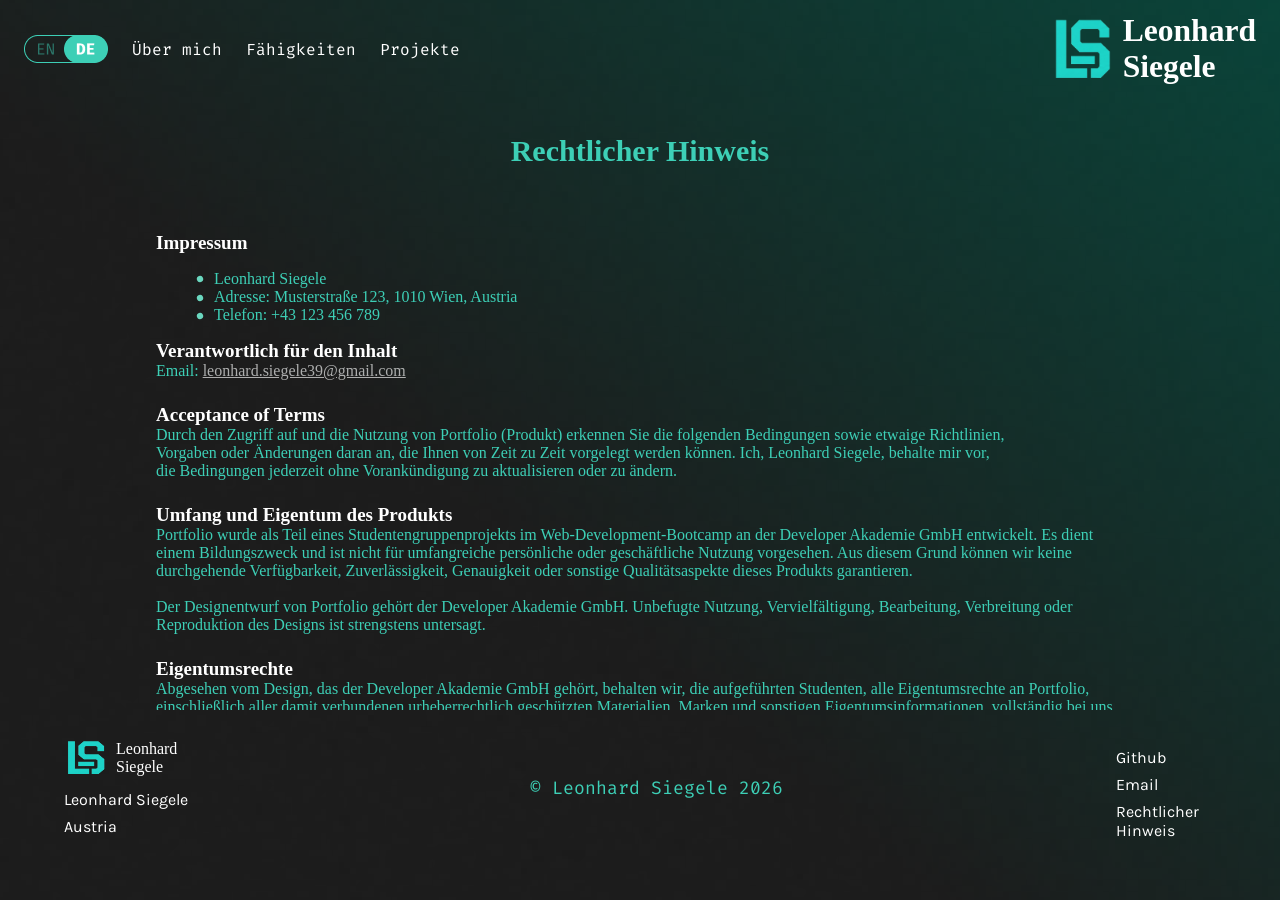
==== legal-notice.html @ bd56fee8 "clean code/optimize CSS" ====
<!DOCTYPE html>
<html lang=`${currentLang}`>

<head>
    <meta charset="UTF-8">
    <meta name="viewport" content="width=device-width, initial-scale=1.0">
    <title>Legal Notice</title>
    <link rel="stylesheet" href="./css/style.css">
    <link rel="stylesheet" href="./css/footerSection.css">
    <link rel="stylesheet" href="./css/mainLegalNoticeText.css">
</head>

<body onload="checkLanguage()">
    <header class="headfullsize">
        <div class="headcontent">
            <div class="logoMobile"><img src="./img/final_filled.png">Leonhard Siegele</div>
            <div id="nav-icon1">
                <span></span>
                <span></span>
                <span></span>
            </div>
            <!-- <img src="./img/burgerMenu_symbol.png" alt="burgerMenu" class="burgerMenu"> -->
            <div class="burgerMenuMobile">
                <a onclick="toggleBurgerMenu()" class="link1M" href="#aboutMeSection" data-lang>About me<img
                        src="./img/dot.png"></a>
                <a onclick="toggleBurgerMenu()" class="link2M" href="#techSkillsSection" data-lang>Skills<img
                        src="./img/dot.png"></a>
                <a onclick="toggleBurgerMenu()" class="link3M" href="#portfolioSection" data-lang>Projects<img
                        src="./img/dot.png"></a>
                <div onclick="toggleBurgerMenu()" class="imgWrapper">
                    <img class="languageMobile" src="./img/english.png">
                    <img class="languageMobile_Hover" src="./img/english_hover.png">
                </div>
            </div>
            <nav class="headNavbar">
                <img class="language" src="./img/english.png">
                <img class="language_Hover" src="./img/english_hover.png">
                <a href="index.html#aboutMeSection" class="About" data-lang>About me<img src="./img/dot.png"></a>
                <a href="index.html#techSkillsSection" class="skills" data-lang>Skills<img src="./img/dot.png"></a>
                <a href="index.html#portfolioSection" class="projects" data-lang>Projects<img src="./img/dot.png"></a>
            </nav>
            <div class="headLogo">
                <img src="./img/final_filled.png">
                <h3>Leonhard<br> Siegele</h3>
            </div>
        </div>
    </header>
    <section class="mainContent">
        <h1 data-lang>Legal Notice</h1>
        <article class="mainLegalNoticeText">
            <section class="impressumPhone">
                <h3 data-lang>Imprint</h3>
                <ul>
                    <li><img src="./img/dot.png">Leonhard Siegele</li>
                    <li><p data-lang><img src="./img/dot.png">Address:</p>&nbsp;Musterstraße 123, 1010 Wien, Austria</li>
                    <li><p data-lang><img src="./img/dot.png">Phone:</p>&nbsp;+43 123 456 789</li>
                </ul>
                <h3 data-lang>Responsible for the Content</h3>
                Email: <a href="mailto:leonhard.siegele39@gmail.com">leonhard.siegele39@gmail.com</a>
            </section>
            <section class="acceptanceOfTerms">
                <h3 data-lang>Acceptance of Terms</h3>
                <p data-lang>By accessing and using Portfolio (Product), you acknowledge and agree to the following terms and
                    conditions, and any policies,<br> guidelines, or amendments thereto that may be presented to you
                    from time to time. I, Leonhard Siegele, may update or change<br> the terms and conditions from
                    time to time without notice.</p>
            </section>
            <section class="scope_and_Ownership_ofTheProduct">
                <h3 data-lang>Scope and Ownership of the Product</h3>
                <p data-lang>Portfolio has been developed as part of a student group project in a web development bootcamp at the
                    Developer Akademie GmbH.<br>
                    It has an educational purpose and is not intended for extensive personal & business usage. As such,
                    we cannot guarantee consistent<br>
                    availability, reliability, accuracy, or any other aspect of quality regarding this Product.
                    <br>
                    <br>
                    The design of Portfolio is owned by the Developer Akademie GmbH.<br>
                    Unauthorized use, reproduction, modification, distribution, or replication of the design is strictly
                    prohibited.
                </p>
            </section>
            <section class="proprietery_rights">
                <h3 data-lang>Proprietary Rights</h3>
                <p data-lang>Aside from the design owned by Developer Akademie GmbH, we, the listed students,<br>retain all
                    proprietary rights in Portfolio, including any associated copyrighted material, trademarks, and
                    other proprietary information.</p>
            </section>
            <section class="useOfTheProduct">
                <h3 data-lang>Use of the Product</h3>
                <p data-lang>Portfolio is intended to be used for lawful purposes only, in accordance with all applicable laws and
                    regulations.<br>
                    Any use of Portfolio for illegal activities, or to harass, harm, threaten, or intimidate another
                    person, is strictly prohibited. You are solely responsible for your interactions with other users of
                    Portfolio.</p>
            </section>
            <section class="disclaimer">
                <h3 data-lang>Disclaimer</h3>
                <p data-lang>Portfolio is provided "as is" without warranty of any kind, whether express or implied, including but
                    not limited to the implied<br>
                    warranties of merchantability, fitness for a particular purpose, and non-infringement. In no event
                    will we, the listed students, or the<br>
                    Developer Akademie, be liable for any direct, indirect, incidental, special, consequential or
                    exemplary damages, including but not<br>
                    limited to, damages for loss of profits, goodwill, use, data, or other intangible losses, even if we
                    have been advised of the possibility<br>
                    of such damages, arising out of or in connection with the use or performance of Portfolio.</p>
            </section>
            <section class="indemnification">
            <h3 data-lang>Indemnification</h3>
            <p data-lang>You agree to indemnify, defend and hold harmless us, the listed students, the Developer Akademie, and our affiliates, partners,<br>
                officers, directors, agents, and employees, from and against any claim, demand, loss, damage, cost, or liability (including reasonable<br>
                 legal fees) arising out of or relating to your use of Portfolio and/or your breach of this Legal Notice.
                <br>
                <br>
                For any questions or notices, please contact us at [Contact Email].
                <br>
                <br>
                Date: July 26, 2025
                </p>
                </section>
        </article>
    </section>
    <section class="footerSection" id="footerSection">
        <div class="logoNameDiv">
            <div class="logo">
                <img src="./img/final_filled.png">
                Leonhard<br> Siegele
            </div>
            <p class="logoName">Leonhard Siegele</p>
            <p class="location">Austria</p>
        </div>
        <p class="footerText">© Leonhard Siegele 2026</p>
        <div class="links">
            <a href="" class="link1"><img src="./img/dot.png">Github</a>
            <a href="" class="link2"><img src="./img/dot.png">Email</a>
            <a href="./legal-notice.html" class="link3" data-lang><img src="./img/dot.png">Legal Notice</a>
        </div>
    </section>
    <!-- <p class="footerTextMobile">© Leonhard Siegele 2026</p> -->

</body>
<script src="./js/main.js"></script>
<script src="./js/langpackage.js"></script>
</html>
---- css/style.css ----
body {
    display: flex;
    flex-direction: column;
    position: relative;
    align-items: center;
    margin: 0px;
    padding: 0px;
    background-image: url(../img/porfolio_bg.png);
    background-repeat: no-repeat;
    background-size: cover;
    box-sizing: border-box;
    width: 100%;
}

@font-face {
    font-family: 'FiraCode';
    src: url('../fonts/firaCode/FiraCode-Regular.ttf') format('truetype');
    /* Chrome 4+, Firefox 3.5, Opera 10+, Safari 3-5 */
}

@font-face {
    font-family: 'Karla';
    src: url('../fonts/Karla/Karla-Regular.ttf') format('truetype');
    /* Chrome 4+, Firefox 3.5, Opera 10+, Safari 3-5 */
}

* {
    scroll-behavior: smooth;
}

.headfullsize {
    height: 98px;
    width: 100%;
    max-width: 100%;
    z-index: 8;
}

.logoMobile {
    display: none;
}

.headLogo {
    display: flex;
    align-items: center;
    color: white;
    font-size: 27px;
    gap: 8px;
}

.headLogo:hover img {
    cursor: pointer;
    content: url(../img/final_unfilled.png);
}

.headLogo:hover h3 {
    cursor: pointer;
    -webkit-text-stroke: 0.3px white;
    -webkit-text-fill-color: black;
    /* text-stroke: 1px white; */
}

.headLogo img {
    height: 95px;
    width: 65px;
}

.headcontent {
    display: flex;
    justify-content: space-between;
    align-items: center;
    height: 98px;
    width: 100%;
    margin: 0 auto;
    max-width: 1440px;
    padding: 0px 24px;
    box-sizing: border-box;
    
}

.About {
    display: flex;
    flex-direction: column;
    align-items: center;
    cursor: pointer;
    color: white;
    font-family: 'FiraCode', sans-serif;
}

.skills {
    display: flex;
    flex-direction: column;
    align-items: center;
    cursor: pointer;
    color: white;
    font-family: 'FiraCode', sans-serif;
}

.projects {
    display: flex;
    flex-direction: column;
    align-items: center;
    cursor: pointer;
    color: white;
    font-family: 'FiraCode', sans-serif;
}

.About img {
    display: none;
    width: 8px;
    margin-top: 2px;
}

.skills img {
    display: none;
    width: 8px;
    margin-top: 2px;
}

.projects img {
    display: none;
    width: 8px;
    margin-top: 2px;
}

.About:hover img {
    display: flex;
    margin-bottom: -10px;
}

.skills:hover img {
    display: flex;
    margin-bottom: -10px;
}

.projects:hover img {
    display: flex;
    margin-bottom: -10px;
    cursor: pointer;
}


.headNavbar img:nth-child(2) {
    position: absolute;
    cursor: pointer;
    top: 0px;
    left: 0px;
    opacity: 0;
    display: block;
    transition: opacity 0.2s ease-in-out;
}

.headNavbar img:nth-child(2):hover {
    position: absolute;
    cursor: pointer;
    top: 0px;
    left: 0px;
    opacity: 1;
    transition: opacity 0.3s ease-in-out
}

.languageMobile {
    position: absolute;
    cursor: pointer;
    top: 184px;
    left: 50%;
    transform: translateX(-50%);
    opacity: 1;
    min-height:28px;
    transition: opacity 0.2s ease-in-out;
}

.languageMobile:hover{
    position: absolute;
    cursor: pointer;
    top: 184px;
    left: 50%;
    transform: translateX(-50%);
    /* display:flex; */
    opacity: 0;
    transition: opacity 0.3s ease-in-out
}

.link1M{
    display:flex;
    flex-direction: column;
    align-items: center;
    /* z-index: 3; */
}
.link2M{
    display:flex;
    flex-direction: column;
    align-items: center;
    margin:0px;
    /* z-index: 3; */
}
.link3M{
    display:flex;
    flex-direction: column;
    align-items: center;
    margin:0px;
    /* z-index: 3; */
}

.link1M img, .link2M img, .link3M img{
    display:none;
}

.link1M:hover img, .link2M:hover img, .link3M:hover img{
    display:flex;
    margin-bottom: -10px;
    cursor: pointer;
    gap:8px;
}


.headNavbar {
    display: flex;
    position: relative;
    justify-content: center;
    align-items: center;
    gap: 24px;
}

.headNavbar a {
    text-decoration: none;
}

.imgWrapper{
    min-height: 28px;

}

.burgerMenuMobile {
    display: none;
    pointer-events: none;
    gap:24px;
    position: relative;
    position: absolute;
    flex-direction: column;
    width: 238px;
    height: 252px;
    top: 80px;
    right: 26px;
    font-size:18px;
    padding: 40px 77px;
    box-sizing: border-box;
    background: linear-gradient(55.22deg, #1C1C1C 36.26%, #08463B 93.28%);
    justify-content: center;
    align-items: center;
    backdrop-filter: blur(10px);
    z-index: 1;
    border-radius: 30px;
    opacity:0;
    color:white;
}

.burgerMenuMobile a {
    text-decoration: none;
    color: white;
    height:40px;
    text-align: center;
}

#nav-icon1 {
    width: 45px;
    height: 40px;
    position: relative;
    /* margin: 50px 0px 0px 0px; */
    -webkit-transform: rotate(0deg);
    -moz-transform: rotate(0deg);
    -o-transform: rotate(0deg);
    transform: rotate(0deg);
    -webkit-transition: .5s ease-in-out;
    -moz-transition: .5s ease-in-out;
    -o-transition: .5s ease-in-out;
    transition: .5s ease-in-out;
    cursor: pointer;
    display: none;
}

#nav-icon1 span {
    display: block;
    position: absolute;
    height: 5px;
    width: 100%;
    background: #0b9488;
    border-radius: 9px;
    opacity: 1;
    left: 0;
    -webkit-transform: rotate(0deg);
    -moz-transform: rotate(0deg);
    -o-transform: rotate(0deg);
    transform: rotate(0deg);
    -webkit-transition: .25s ease-in-out;
    -moz-transition: .25s ease-in-out;
    -o-transition: .25s ease-in-out;
    transition: .25s ease-in-out;
}

#nav-icon1 span:nth-child(1) {
    top: 0px;
}

#nav-icon1 span:nth-child(2) {
    top: 15px;
}

#nav-icon1 span:nth-child(3) {
    top: 30px;
}

#nav-icon1.open span:nth-child(1) {
    top: 18px;
    -webkit-transform: rotate(135deg);
    -moz-transform: rotate(135deg);
    -o-transform: rotate(135deg);
    transform: rotate(135deg);
}

#nav-icon1.open span:nth-child(2) {
    opacity: 0;
    left: -60px;
}

#nav-icon1.open span:nth-child(3) {
    top: 18px;
    -webkit-transform: rotate(-135deg);
    -moz-transform: rotate(-135deg);
    -o-transform: rotate(-135deg);
    transform: rotate(-135deg);
}


.secondFrame {
    position: absolute;
    width: 8px;
    height: 13px;
    top: 14px;
    left: 12px;
    opacity: 1;
    animation: change 1s ease-in-out infinite;
}

@keyframes change {
    0% {
        top: 14px;
    }

    100% {
        top: 22px;
    }
}

@media(max-width:820px) {
    .headcontent {
        padding: 0px 16px;
    }

    .headLogo {
        display: none;
    }

    .logoMobile {
        display: flex;
        width: 54px;
        height: 64px;
        color: white;
        font-size: 16px;
        align-items: center;
    }

    .logoMobile img {
        width: 54px;
        height: 64px;
    }

    .headNavbar {
        display: none;
    }

    #nav-icon1 {
        display: block;
    }

    .burgerMenuMobile {
        display: flex;
    
}
}

@media(max-width:500px){
    #nav-icon1{
        width: 40px;
        height: 35px;
    }
}
---- css/footerSection.css ----
.footerSection{
    display:flex;
    justify-content: space-between;
    align-items: end;
    max-width:1248px;
    width:90%;
    box-sizing: border-box;
    height:126px;
    margin-bottom:64px;
}

.logoNameDiv img{
    width:44px;
    height:54px;
    margin-right:8px;
}

.logo{
    display:flex;
    align-items: center;
    width:132px;
    height:48px;
}

.links{
    height:88px;
    width:100px;
    text-align: start;
}

.links a{
    display:block;
    color:white;
    text-decoration: none;
    margin-bottom: 8px;
    font-size: 16px;
    font-family: 'Karla', sans-serif;
}

.links img{
    display:none;
    width:8px;
    height:8px;
}

.links a:hover {
    display:flex;
    justify-content: center;
    align-items: center;
    color:rgba(61, 207, 182, 1);
}

.link1:hover img{
    display:flex;
    margin-left:-66px;
    margin-right:8px;
}

.link2:hover img{
    display:flex;
    margin-left:-74px;
    margin-right:8px;
}

.link3Floor:hover img{
    display:flex;
    margin-left:-27px;
    margin-right:8px;
}

.logoNameDiv{
    color:white;
}

.footerTextMobile{
    display:none;
    margin: 0px 0px 36px 0px;
    font-size: 18px;
    color: rgba(61, 207, 182, 1);
}

.logoNameDiv p{
    margin: 8px 0px 0px 0px;
    font-size: 16px;
    font-family: 'Karla', sans-serif;
}

.footerText{
    margin: 0px 0px 36px 0px;
    font-size: 18px;
    font-family: 'FiraCode', sans-serif;
    color:rgba(61, 207, 182, 1);
}
---- css/mainLegalNoticeText.css ----
.mainContent{
    max-width:1248px;
    width:100%;
}

.mainLegalNoticeText h3{
    margin-bottom: 0px;
    margin-top:0px;
}
.mainLegalNoticeText p{
    margin-top: 0px;
    margin-bottom: 0px;
}
.mainLegalNoticeText{
    display:flex;
    flex-direction: column;
    overflow-y: scroll;
    scrollbar-width: thin;
    gap:24px;
    padding: 0px 10px;
    max-width:968px;
    margin: 0 auto;
    height:calc(100vh - 422px);
}
.impressumPhone{
    color:rgba(61, 207, 182, 1);
}
.impressumPhone a{
    color:rgb(235, 236, 236, 0.7);
}

.mainContent h1{
    font-size: 30px;
    margin-top:36px;
    margin-bottom: 64px;
    color:rgba(61, 207, 182, 1);
    display:flex;
    justify-content: center;
}
.mainContent h1 img{
    display:none;
}

ul li{
    display:flex;
    /* gap:10px; */
    align-items: center;
}
li img{
    margin-right:10px;
}
.mainContent h3{
    font-size: 19px;
    color:white;
}
.acceptanceOfTerms p{
    font-size: 16px;
    color:rgba(61, 207, 182, 1);
}
.scope_and_Ownership_ofTheProduct h3{
    color:white;
}

.scope_and_Ownership_ofTheProduct p{
    font-size: 16px;
    color:rgba(61, 207, 182, 1);
}

.proprietery_rights h3{
    color:white;
}
.proprietery_rights p{
    font-size: 16px;
    color:rgba(61, 207, 182, 1);
}

.useOfTheProduct h3{
    color:white;
}
.useOfTheProduct p{
    font-size: 16px;
    color:rgba(61, 207, 182, 1);
}
.disclaimer h3{
    color:white;
}
.disclaimer p{
    font-size: 16px;
    color:rgba(61, 207, 182, 1);
}
.indemnification h3{
    color:white;
}
.indemnification p{
    font-size: 16px;
    color:rgba(61, 207, 182, 1);
}
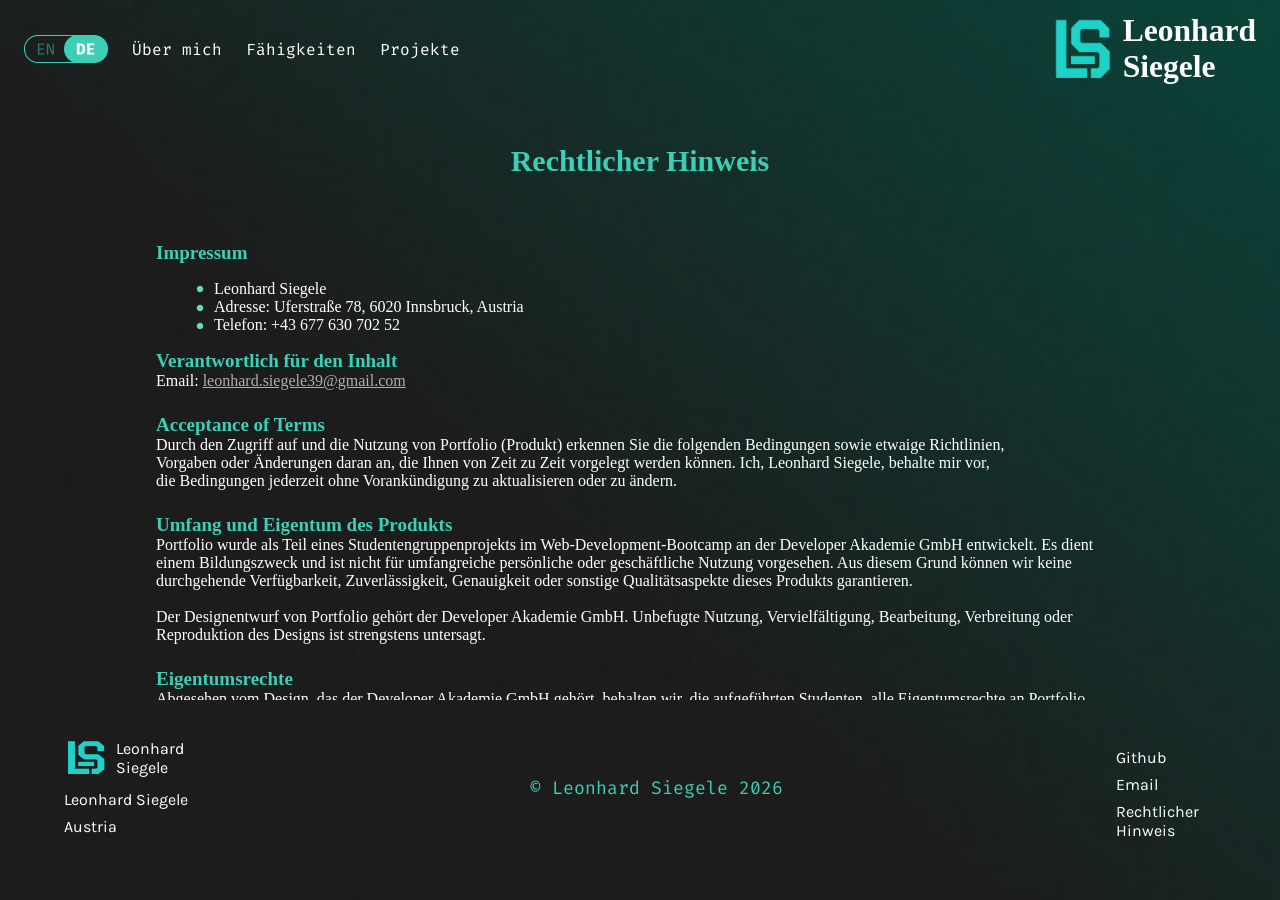
==== commit 518bf1aa: "improved CSS/UI" ====
--- a/legal-notice.html
+++ b/legal-notice.html
@@ -1,16 +1,18 @@
 <!DOCTYPE html>
-<html lang=`${currentLang}`>
+<html lang=`${currentLang}` translate="no">
 
 <head>
     <meta charset="UTF-8">
     <meta name="viewport" content="width=device-width, initial-scale=1.0">
     <title>Legal Notice</title>
+    <link rel="icon" href="./img/final_filled.png">
     <link rel="stylesheet" href="./css/style.css">
     <link rel="stylesheet" href="./css/footerSection.css">
     <link rel="stylesheet" href="./css/mainLegalNoticeText.css">
+    <link rel="stylesheet" href="./responsiv/footerSectionResponsiv.css">
 </head>
 
-<body onload="checkLanguage()">
+<body onload="initBasic()">
     <header class="headfullsize">
         <div class="headcontent">
             <div class="logoMobile"><img src="./img/final_filled.png">Leonhard Siegele</div>
@@ -21,11 +23,11 @@
             </div>
             <!-- <img src="./img/burgerMenu_symbol.png" alt="burgerMenu" class="burgerMenu"> -->
             <div class="burgerMenuMobile">
-                <a onclick="toggleBurgerMenu()" class="link1M" href="#aboutMeSection" data-lang>About me<img
+                <a onclick="toggleBurgerMenu()" class="link1M" href="index.html#aboutMeSection" data-lang>About me<img
                         src="./img/dot.png"></a>
-                <a onclick="toggleBurgerMenu()" class="link2M" href="#techSkillsSection" data-lang>Skills<img
+                <a onclick="toggleBurgerMenu()" class="link2M" href="index.html#techSkillsSection" data-lang>Skills<img
                         src="./img/dot.png"></a>
-                <a onclick="toggleBurgerMenu()" class="link3M" href="#portfolioSection" data-lang>Projects<img
+                <a onclick="toggleBurgerMenu()" class="link3M" href="index.html#portfolioSection" data-lang>Projects<img
                         src="./img/dot.png"></a>
                 <div onclick="toggleBurgerMenu()" class="imgWrapper">
                     <img class="languageMobile" src="./img/english.png">
@@ -52,8 +54,8 @@
                 <h3 data-lang>Imprint</h3>
                 <ul>
                     <li><img src="./img/dot.png">Leonhard Siegele</li>
-                    <li><p data-lang><img src="./img/dot.png">Address:</p>&nbsp;Musterstraße 123, 1010 Wien, Austria</li>
-                    <li><p data-lang><img src="./img/dot.png">Phone:</p>&nbsp;+43 123 456 789</li>
+                    <li><p data-lang><img src="./img/dot.png">Address:</p>&nbsp;Uferstraße 78, 6020 Innsbruck, Austria</li>
+                    <li><p data-lang><img src="./img/dot.png">Phone:</p>&nbsp;+43 677 630 702 52</li>
                 </ul>
                 <h3 data-lang>Responsible for the Content</h3>
                 Email: <a href="mailto:leonhard.siegele39@gmail.com">leonhard.siegele39@gmail.com</a>
@@ -133,10 +135,10 @@
         <div class="links">
             <a href="" class="link1"><img src="./img/dot.png">Github</a>
             <a href="" class="link2"><img src="./img/dot.png">Email</a>
-            <a href="./legal-notice.html" class="link3" data-lang><img src="./img/dot.png">Legal Notice</a>
+            <a href="./legal-notice.html" class="link3Floor" data-lang><img src="./img/dot.png">Legal Notice</a>
         </div>
     </section>
-    <!-- <p class="footerTextMobile">© Leonhard Siegele 2026</p> -->
+    <p class="footerTextMobile">© Leonhard Siegele 2026</p>
 
 </body>
 <script src="./js/main.js"></script>
--- a/css/style.css
+++ b/css/style.css
@@ -56,7 +56,6 @@
     cursor: pointer;
     -webkit-text-stroke: 0.3px white;
     -webkit-text-fill-color: black;
-    /* text-stroke: 1px white; */
 }
 
 .headLogo img {
@@ -259,6 +258,8 @@
     color: white;
     height:40px;
     text-align: center;
+    width:max-content;
+    font-family: 'FiraCode', sans-serif;
 }
 
 #nav-icon1 {
--- a/css/footerSection.css
+++ b/css/footerSection.css
@@ -21,6 +21,7 @@
     align-items: center;
     width:132px;
     height:48px;
+    font-family: 'Karla', sans-serif;
 }
 
 .links{
--- a/css/mainLegalNoticeText.css
+++ b/css/mainLegalNoticeText.css
@@ -1,6 +1,13 @@
+body{
+    overflow-y: hidden;
+}
+
 .mainContent{
     max-width:1248px;
     width:100%;
+    box-sizing: border-box;
+    padding: 10px 15px;
+    max-height: calc(100vh - 98px -190px);
 }
 
 .mainLegalNoticeText h3{
@@ -15,18 +22,39 @@
     display:flex;
     flex-direction: column;
     overflow-y: scroll;
-    scrollbar-width: thin;
     gap:24px;
     padding: 0px 10px;
     max-width:968px;
     margin: 0 auto;
-    height:calc(100vh - 422px);
+    height:calc(100vh - 98px - 134px - 190px - 20px);
 }
-.impressumPhone{
-    color:rgba(61, 207, 182, 1);
+
+.mainLegalNoticeText::-webkit-scrollbar{
+    width: 4px;
+}
+.mainLegalNoticeText::-webkit-scrollbar-track{
+    background: transparent;
+}
+.mainLegalNoticeText::-webkit-scrollbar-thumb{
+    background-color: rgba(61, 207, 182, 1);
+    border-radius: 20px;
+    border: 1px solid rgba(61, 207, 182, 1);
+}
+
+.impressumPhone p{
+    color:white;
+}
+.impressumPhone li{
+    color:white;
 }
 .impressumPhone a{
     color:rgb(235, 236, 236, 0.7);
+}
+.impressumPhone a:hover{
+    color:rgba(61, 207, 182, 1);
+}
+.impressumPhone{
+    color:white;
 }
 
 .mainContent h1{
@@ -51,47 +79,35 @@
 }
 .mainContent h3{
     font-size: 19px;
-    color:white;
+    color:rgba(61, 207, 182, 1);
+    /* color:white; */
 }
 .acceptanceOfTerms p{
+    color:white;
     font-size: 16px;
-    color:rgba(61, 207, 182, 1);
-}
-.scope_and_Ownership_ofTheProduct h3{
-    color:white;
 }
 
 .scope_and_Ownership_ofTheProduct p{
     font-size: 16px;
-    color:rgba(61, 207, 182, 1);
+    color:white;
 }
 
-.proprietery_rights h3{
+.proprietery_rights p{
+    font-size: 16px;
     color:white;
 }
-.proprietery_rights p{
+
+.useOfTheProduct p{
     font-size: 16px;
-    color:rgba(61, 207, 182, 1);
+    color:white;
 }
 
-.useOfTheProduct h3{
+.disclaimer p{
+    font-size: 16px;
     color:white;
 }
-.useOfTheProduct p{
-    font-size: 16px;
-    color:rgba(61, 207, 182, 1);
-}
-.disclaimer h3{
-    color:white;
-}
-.disclaimer p{
-    font-size: 16px;
-    color:rgba(61, 207, 182, 1);
-}
-.indemnification h3{
-    color:white;
-}
+
 .indemnification p{
     font-size: 16px;
-    color:rgba(61, 207, 182, 1);
+    color:white;
 }
--- a/responsiv/footerSectionResponsiv.css
+++ b/responsiv/footerSectionResponsiv.css
@@ -0,0 +1,9 @@
+
+@media(max-width:820px){
+    .footerText{
+        display:none;
+    }
+    .footerTextMobile{
+        display:block;
+    }
+}
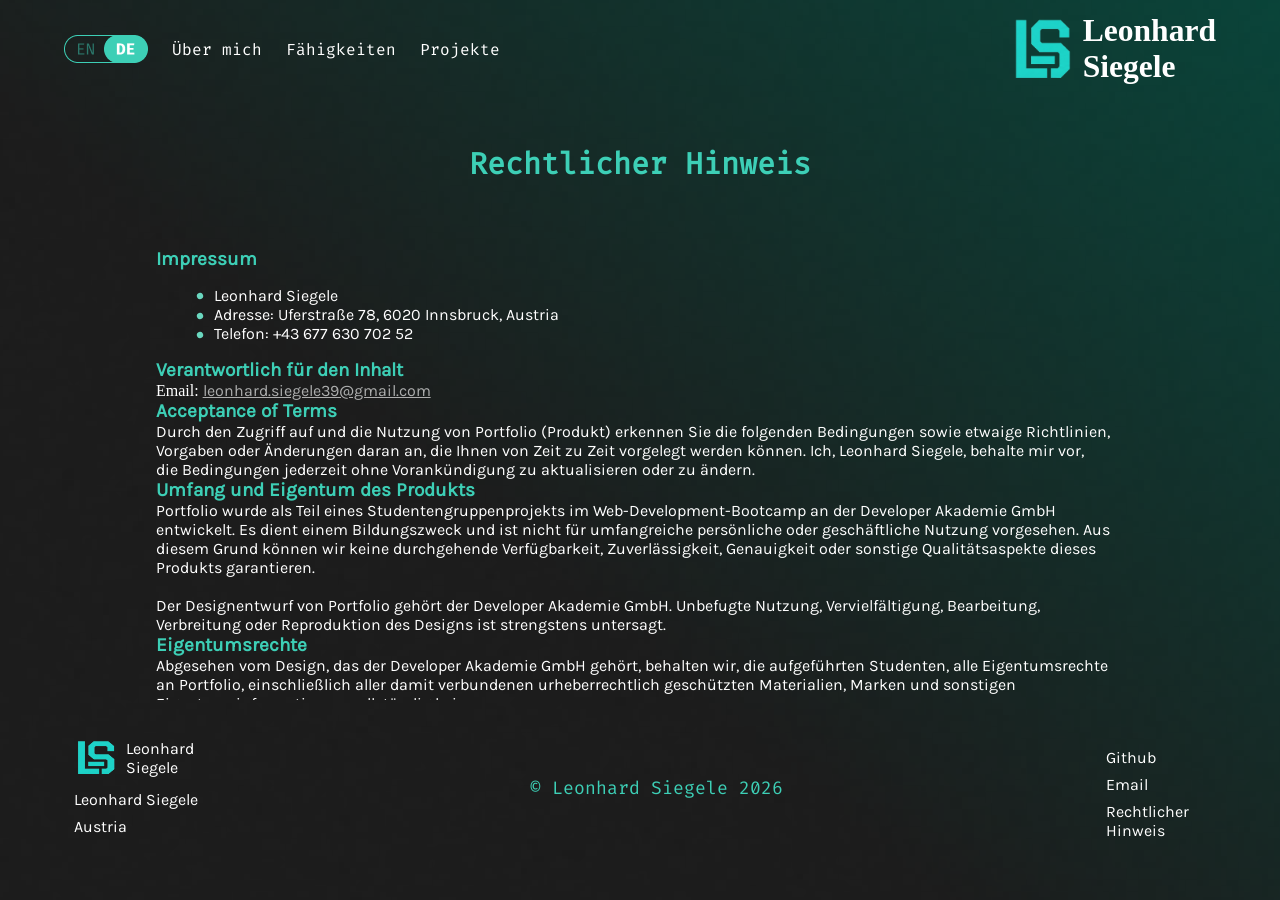
==== commit 5df389dd: "fine tuning/CSS Responsiv issues" ====
--- a/legal-notice.html
+++ b/legal-notice.html
@@ -41,7 +41,7 @@
                 <a href="index.html#techSkillsSection" class="skills" data-lang>Skills<img src="./img/dot.png"></a>
                 <a href="index.html#portfolioSection" class="projects" data-lang>Projects<img src="./img/dot.png"></a>
             </nav>
-            <div class="headLogo">
+            <div onclick="backToHome()" class="headLogo">
                 <img src="./img/final_filled.png">
                 <h3>Leonhard<br> Siegele</h3>
             </div>
@@ -97,7 +97,7 @@
             </section>
             <section class="disclaimer">
                 <h3 data-lang>Disclaimer</h3>
-                <p data-lang>Portfolio is provided "as is" without warranty of any kind, whether express or implied, including but
+                <p data-lang>Portfolio is provided „as is" without warranty of any kind, whether express or implied, including but
                     not limited to the implied<br>
                     warranties of merchantability, fitness for a particular purpose, and non-infringement. In no event
                     will we, the listed students, or the<br>
@@ -114,10 +114,10 @@
                  legal fees) arising out of or relating to your use of Portfolio and/or your breach of this Legal Notice.
                 <br>
                 <br>
-                For any questions or notices, please contact us at [Contact Email].
+                For any questions or notices, please contact us at [info@developerakademie.com, leonhard.siegele39@gmail.com].
                 <br>
                 <br>
-                Date: July 26, 2025
+                Date: May 10, 2026
                 </p>
                 </section>
         </article>
@@ -133,8 +133,8 @@
         </div>
         <p class="footerText">© Leonhard Siegele 2026</p>
         <div class="links">
-            <a href="" class="link1"><img src="./img/dot.png">Github</a>
-            <a href="" class="link2"><img src="./img/dot.png">Email</a>
+            <a target="_blank" noopener noreferrer href="https://github.com/studyguy5" class="link1"><img src="./img/dot.png">Github</a>
+            <a href="mailto:leonhard.siegele39@gmail.com" class="link2"><img src="./img/dot.png">Email</a>
             <a href="./legal-notice.html" class="link3Floor" data-lang><img src="./img/dot.png">Legal Notice</a>
         </div>
     </section>
--- a/css/style.css
+++ b/css/style.css
@@ -42,6 +42,7 @@
 .headLogo {
     display: flex;
     align-items: center;
+    /* font-family: 'FiraCode', sans-serif; */
     color: white;
     font-size: 27px;
     gap: 8px;
@@ -54,6 +55,7 @@
 
 .headLogo:hover h3 {
     cursor: pointer;
+    /* font-family: 'FiraCode', sans-serif; */
     -webkit-text-stroke: 0.3px white;
     -webkit-text-fill-color: black;
 }
@@ -68,10 +70,10 @@
     justify-content: space-between;
     align-items: center;
     height: 98px;
-    width: 100%;
+    width: 90%;
     margin: 0 auto;
     max-width: 1440px;
-    padding: 0px 24px;
+    /* padding: 0px 24px; */
     box-sizing: border-box;
     
 }
--- a/css/footerSection.css
+++ b/css/footerSection.css
@@ -3,11 +3,13 @@
     display:flex;
     justify-content: space-between;
     align-items: end;
-    max-width:1248px;
+    max-width:1440px;
     width:90%;
     box-sizing: border-box;
     height:126px;
     margin-bottom:64px;
+    padding-left:10px;
+    padding-right:10px;
 }
 
 .logoNameDiv img{
--- a/css/mainLegalNoticeText.css
+++ b/css/mainLegalNoticeText.css
@@ -1,5 +1,5 @@
 body{
-    overflow-y: hidden;
+    /* overflow-y: hidden; */
 }
 
 .mainContent{
@@ -7,31 +7,38 @@
     width:100%;
     box-sizing: border-box;
     padding: 10px 15px;
-    max-height: calc(100vh - 98px -190px);
 }
 
 .mainLegalNoticeText h3{
     margin-bottom: 0px;
     margin-top:0px;
+    font-family: 'Karla', sans-serif;
 }
 .mainLegalNoticeText p{
     margin-top: 0px;
     margin-bottom: 0px;
+    font-family: 'Karla', sans-serif;
 }
 .mainLegalNoticeText{
     display:flex;
     flex-direction: column;
     overflow-y: scroll;
-    gap:24px;
+    scrollbar-width: none;
     padding: 0px 10px;
     max-width:968px;
     margin: 0 auto;
-    height:calc(100vh - 98px - 134px - 190px - 20px);
+    height:calc(100vh - 98px - 134px - 190px - 26px);
 }
 
 .mainLegalNoticeText::-webkit-scrollbar{
     width: 4px;
 }
+.mainLegalNoticeText::-webkit-scrollbar-button {
+    width: 0;
+    height: 0;
+    display: none; /* als Fallback lassen */
+}
+
 .mainLegalNoticeText::-webkit-scrollbar-track{
     background: transparent;
 }
@@ -41,14 +48,27 @@
     border: 1px solid rgba(61, 207, 182, 1);
 }
 
+
+.mainLegalNoticeText::-moz-scrollbar-button {
+    width: 0;
+    height: 0;
+    display: none; /* als Fallback lassen */
+}
+.mainLegalNoticeText::-moz-scrollbar-track{
+    background: transparent;
+}
+
+
 .impressumPhone p{
     color:white;
 }
 .impressumPhone li{
     color:white;
+    font-family: 'Karla', sans-serif;
 }
 .impressumPhone a{
     color:rgb(235, 236, 236, 0.7);
+    font-family: 'Karla', sans-serif;
 }
 .impressumPhone a:hover{
     color:rgba(61, 207, 182, 1);
@@ -64,6 +84,7 @@
     color:rgba(61, 207, 182, 1);
     display:flex;
     justify-content: center;
+    font-family: 'FiraCode', sans-serif;
 }
 .mainContent h1 img{
     display:none;
@@ -110,4 +131,13 @@
 .indemnification p{
     font-size: 16px;
     color:white;
+}
+
+@media(max-width:820px){
+    .mainLegalNoticeText{
+        height:calc(100vh - 98px - 134px - 190px - 51px);
+    }
+    .footerSection{
+        margin-bottom:32px;
+    }
 }
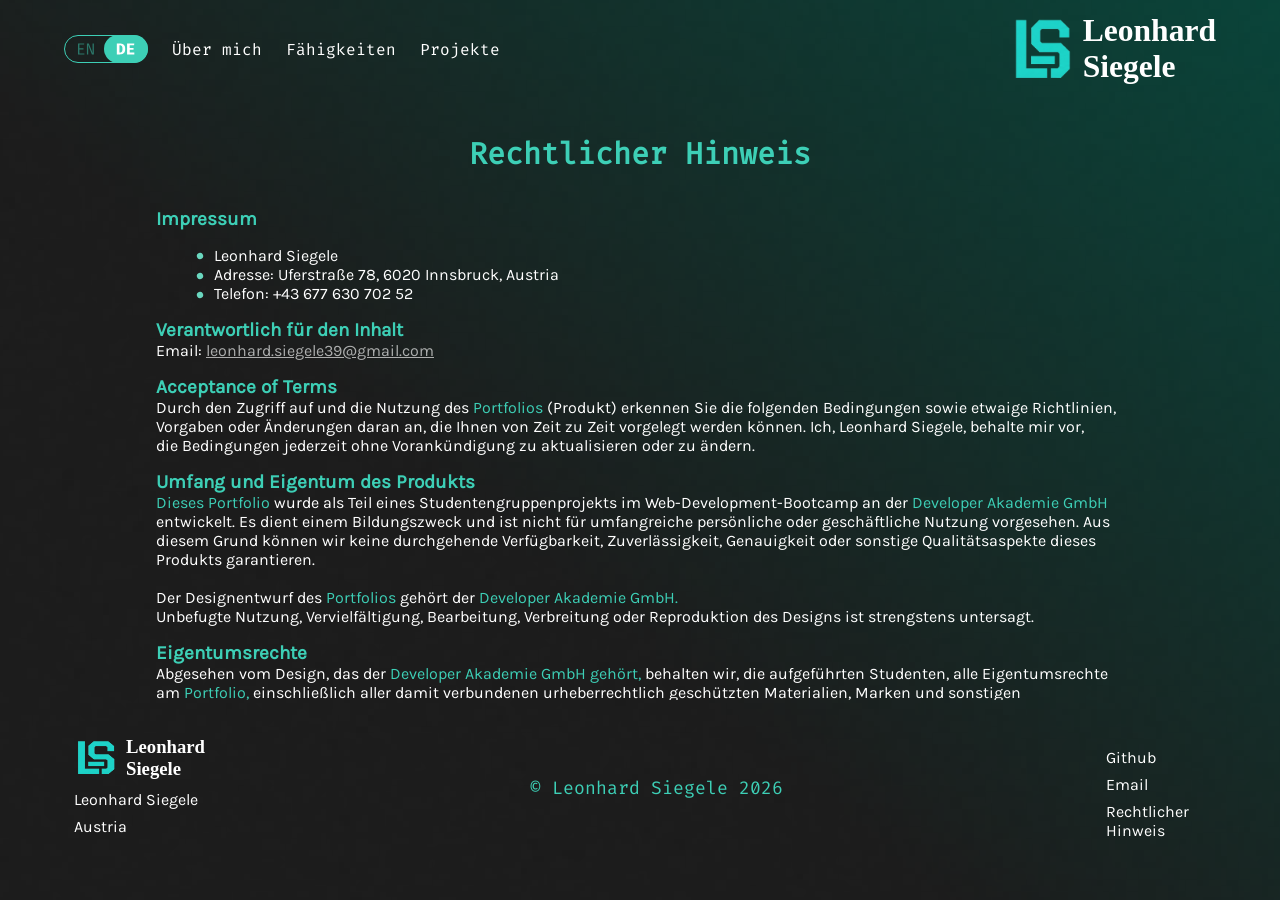
==== commit 525ab76c: "improve CSS/gramatic in text" ====
--- a/legal-notice.html
+++ b/legal-notice.html
@@ -15,7 +15,7 @@
 <body onload="initBasic()">
     <header class="headfullsize">
         <div class="headcontent">
-            <div class="logoMobile"><img src="./img/final_filled.png">Leonhard Siegele</div>
+            <div onclick="backToHome()" class="logoMobile"><img src="./img/final_filled.png">Leonhard Siegele</div>
             <div id="nav-icon1">
                 <span></span>
                 <span></span>
@@ -30,13 +30,13 @@
                 <a onclick="toggleBurgerMenu()" class="link3M" href="index.html#portfolioSection" data-lang>Projects<img
                         src="./img/dot.png"></a>
                 <div onclick="toggleBurgerMenu()" class="imgWrapper">
-                    <img class="languageMobile" src="./img/english.png">
-                    <img class="languageMobile_Hover" src="./img/english_hover.png">
+                    <img class="languageMobile" src="./img/english.svg">
+                    <img class="languageMobile_Hover" src="./img/english_hover.svg">
                 </div>
             </div>
             <nav class="headNavbar">
-                <img class="language" src="./img/english.png">
-                <img class="language_Hover" src="./img/english_hover.png">
+                <img class="language" src="./img/english.svg">
+                <img class="language_Hover" src="./img/english_hover.svg">
                 <a href="index.html#aboutMeSection" class="About" data-lang>About me<img src="./img/dot.png"></a>
                 <a href="index.html#techSkillsSection" class="skills" data-lang>Skills<img src="./img/dot.png"></a>
                 <a href="index.html#portfolioSection" class="projects" data-lang>Projects<img src="./img/dot.png"></a>
@@ -62,56 +62,56 @@
             </section>
             <section class="acceptanceOfTerms">
                 <h3 data-lang>Acceptance of Terms</h3>
-                <p data-lang>By accessing and using Portfolio (Product), you acknowledge and agree to the following terms and
+                <p data-lang>By accessing and using <mark>Portfolio</mark> (Product), you acknowledge and agree to the following terms and
                     conditions, and any policies,<br> guidelines, or amendments thereto that may be presented to you
                     from time to time. I, Leonhard Siegele, may update or change<br> the terms and conditions from
                     time to time without notice.</p>
             </section>
             <section class="scope_and_Ownership_ofTheProduct">
                 <h3 data-lang>Scope and Ownership of the Product</h3>
-                <p data-lang>Portfolio has been developed as part of a student group project in a web development bootcamp at the
-                    Developer Akademie GmbH.<br>
+                <p data-lang><mark>Portfolio</mark> has been developed as part of a student group project in a web development bootcamp at the
+                    <mark>Developer Akademie GmbH.</mark><br>
                     It has an educational purpose and is not intended for extensive personal & business usage. As such,
                     we cannot guarantee consistent<br>
                     availability, reliability, accuracy, or any other aspect of quality regarding this Product.
                     <br>
                     <br>
-                    The design of Portfolio is owned by the Developer Akademie GmbH.<br>
+                    The design of <mark>Portfolio</mark> is owned by the <mark>Developer Akademie GmbH.</mark><br>
                     Unauthorized use, reproduction, modification, distribution, or replication of the design is strictly
                     prohibited.
                 </p>
             </section>
             <section class="proprietery_rights">
                 <h3 data-lang>Proprietary Rights</h3>
-                <p data-lang>Aside from the design owned by Developer Akademie GmbH, we, the listed students,<br>retain all
-                    proprietary rights in Portfolio, including any associated copyrighted material, trademarks, and
+                <p data-lang>Aside from the design owned by <mark>Developer Akademie GmbH,</mark> we, the listed students,<br>retain all
+                    proprietary rights in <mark>Portfolio,</mark> including any associated copyrighted material, trademarks, and
                     other proprietary information.</p>
             </section>
             <section class="useOfTheProduct">
                 <h3 data-lang>Use of the Product</h3>
-                <p data-lang>Portfolio is intended to be used for lawful purposes only, in accordance with all applicable laws and
+                <p data-lang><mark>Portfolio</mark> is intended to be used for lawful purposes only, in accordance with all applicable laws and
                     regulations.<br>
-                    Any use of Portfolio for illegal activities, or to harass, harm, threaten, or intimidate another
+                    Any use of <mark>Portfolio</mark> for illegal activities, or to harass, harm, threaten, or intimidate another
                     person, is strictly prohibited. You are solely responsible for your interactions with other users of
-                    Portfolio.</p>
+                    <mark>Portfolio.</mark></p>
             </section>
             <section class="disclaimer">
                 <h3 data-lang>Disclaimer</h3>
-                <p data-lang>Portfolio is provided „as is" without warranty of any kind, whether express or implied, including but
+                <p data-lang><mark>Portfolio</mark> is provided „as is" without warranty of any kind, whether express or implied, including but
                     not limited to the implied<br>
                     warranties of merchantability, fitness for a particular purpose, and non-infringement. In no event
                     will we, the listed students, or the<br>
-                    Developer Akademie, be liable for any direct, indirect, incidental, special, consequential or
+                    <mark>Developer Akademie,</mark> be liable for any direct, indirect, incidental, special, consequential or
                     exemplary damages, including but not<br>
                     limited to, damages for loss of profits, goodwill, use, data, or other intangible losses, even if we
                     have been advised of the possibility<br>
-                    of such damages, arising out of or in connection with the use or performance of Portfolio.</p>
+                    of such damages, arising out of or in connection with the use or performance of <mark>Portfolio.</mark></p>
             </section>
             <section class="indemnification">
             <h3 data-lang>Indemnification</h3>
-            <p data-lang>You agree to indemnify, defend and hold harmless us, the listed students, the Developer Akademie, and our affiliates, partners,<br>
+            <p data-lang>You agree to indemnify, defend and hold harmless us, the listed students, the <mark>Developer Akademie,</mark> and our affiliates, partners,<br>
                 officers, directors, agents, and employees, from and against any claim, demand, loss, damage, cost, or liability (including reasonable<br>
-                 legal fees) arising out of or relating to your use of Portfolio and/or your breach of this Legal Notice.
+                 legal fees) arising out of or relating to your use of <mark>Portfolio</mark> and/or your breach of this Legal Notice.
                 <br>
                 <br>
                 For any questions or notices, please contact us at [info@developerakademie.com, leonhard.siegele39@gmail.com].
@@ -124,9 +124,9 @@
     </section>
     <section class="footerSection" id="footerSection">
         <div class="logoNameDiv">
-            <div class="logo">
+            <div onclick="backToHome()" class="logo">
                 <img src="./img/final_filled.png">
-                Leonhard<br> Siegele
+                <h3>Leonhard<br> Siegele</h3>
             </div>
             <p class="logoName">Leonhard Siegele</p>
             <p class="location">Austria</p>
--- a/css/style.css
+++ b/css/style.css
@@ -39,10 +39,19 @@
     display: none;
 }
 
+.logoMobile:hover {
+    cursor: pointer;
+    -webkit-text-stroke: 0.3px white;
+    -webkit-text-fill-color: black;
+}
+.logoMobile:hover img {
+    cursor: pointer;
+    content: url(../img/final_unfilled.png);
+}
+
 .headLogo {
     display: flex;
     align-items: center;
-    /* font-family: 'FiraCode', sans-serif; */
     color: white;
     font-size: 27px;
     gap: 8px;
@@ -55,7 +64,6 @@
 
 .headLogo:hover h3 {
     cursor: pointer;
-    /* font-family: 'FiraCode', sans-serif; */
     -webkit-text-stroke: 0.3px white;
     -webkit-text-fill-color: black;
 }
--- a/css/footerSection.css
+++ b/css/footerSection.css
@@ -1,99 +1,111 @@
-
-.footerSection{
-    display:flex;
+.footerSection {
+    display: flex;
     justify-content: space-between;
     align-items: end;
-    max-width:1440px;
-    width:90%;
+    max-width: 1440px;
+    width: 90%;
     box-sizing: border-box;
-    height:126px;
-    margin-bottom:64px;
-    padding-left:10px;
-    padding-right:10px;
+    height: 126px;
+    margin-bottom: 64px;
+    padding-left: 10px;
+    padding-right: 10px;
 }
 
-.logoNameDiv img{
-    width:44px;
-    height:54px;
-    margin-right:8px;
+
+.logoNameDiv img {
+    width: 44px;
+    height: 54px;
+    margin-right: 8px;
 }
 
-.logo{
-    display:flex;
+.logo {
+    display: flex;
     align-items: center;
-    width:132px;
-    height:48px;
-    font-family: 'Karla', sans-serif;
+    width: 132px;
+    height: 48px;
+}
+.logo h3{
+    margin:0px;
 }
 
-.links{
-    height:88px;
-    width:100px;
+.logo:hover img {
+    cursor: pointer;
+    content: url(../img/final_unfilled.png);
+}
+
+.logo:hover {
+    cursor: pointer;
+    -webkit-text-stroke: 0.3px white;
+    -webkit-text-fill-color: black;
+}
+
+
+.links {
+    height: 88px;
+    width: 100px;
     text-align: start;
 }
 
-.links a{
-    display:block;
-    color:white;
+.links a {
+    display: block;
+    color: white;
     text-decoration: none;
     margin-bottom: 8px;
     font-size: 16px;
     font-family: 'Karla', sans-serif;
 }
 
-.links img{
-    display:none;
-    width:8px;
-    height:8px;
+.links img {
+    display: none;
+    width: 8px;
+    height: 8px;
 }
 
 .links a:hover {
-    display:flex;
+    display: flex;
     justify-content: center;
     align-items: center;
-    color:rgba(61, 207, 182, 1);
+    color: rgba(61, 207, 182, 1);
 }
 
-.link1:hover img{
-    display:flex;
-    margin-left:-66px;
-    margin-right:8px;
+.link1:hover img {
+    display: flex;
+    margin-left: -66px;
+    margin-right: 8px;
 }
 
-.link2:hover img{
-    display:flex;
-    margin-left:-74px;
-    margin-right:8px;
+.link2:hover img {
+    display: flex;
+    margin-left: -74px;
+    margin-right: 8px;
 }
 
-.link3Floor:hover img{
-    display:flex;
-    margin-left:-27px;
-    margin-right:8px;
+.link3Floor:hover img {
+    display: flex;
+    margin-left: -27px;
+    margin-right: 8px;
 }
 
-.logoNameDiv{
-    color:white;
+.logoNameDiv {
+    color: white;
 }
 
-.footerTextMobile{
-    display:none;
+.footerTextMobile {
+    display: none;
     margin: 0px 0px 36px 0px;
     font-size: 18px;
     color: rgba(61, 207, 182, 1);
 }
 
-.logoNameDiv p{
+.logoNameDiv p {
     margin: 8px 0px 0px 0px;
     font-size: 16px;
     font-family: 'Karla', sans-serif;
 }
 
-.footerText{
+.footerText {
     margin: 0px 0px 36px 0px;
     font-size: 18px;
     font-family: 'FiraCode', sans-serif;
-    color:rgba(61, 207, 182, 1);
-}
-
-
+    color: rgba(61, 207, 182, 1);
+}
--- a/css/mainLegalNoticeText.css
+++ b/css/mainLegalNoticeText.css
@@ -1,5 +1,8 @@
-body{
-    /* overflow-y: hidden; */
+
+
+.mainLegalNoticeText mark{
+    background-color: transparent;
+    color: rgba(61, 207, 182, 1);
 }
 
 .mainContent{
@@ -27,7 +30,8 @@
     padding: 0px 10px;
     max-width:968px;
     margin: 0 auto;
-    height:calc(100vh - 98px - 134px - 190px - 26px);
+    gap:16px;
+    height:calc(100vh - 98px - 100px - 190px - 20px);
 }
 
 .mainLegalNoticeText::-webkit-scrollbar{
@@ -58,6 +62,9 @@
     background: transparent;
 }
 
+.impressumPhone{
+    font-family: 'Karla', sans-serif;
+}
 
 .impressumPhone p{
     color:white;
@@ -79,8 +86,8 @@
 
 .mainContent h1{
     font-size: 30px;
-    margin-top:36px;
-    margin-bottom: 64px;
+    margin-top:26px;
+    margin-bottom: 34px;
     color:rgba(61, 207, 182, 1);
     display:flex;
     justify-content: center;
@@ -135,9 +142,10 @@
 
 @media(max-width:820px){
     .mainLegalNoticeText{
-        height:calc(100vh - 98px - 134px - 190px - 51px);
+        height:calc(100vh - 123px - 100px - 190px - 20px);
     }
     .footerSection{
         margin-bottom:32px;
     }
-}+}
+/* height:calc(100vh - 98px - 100px - 190px - 20px); */
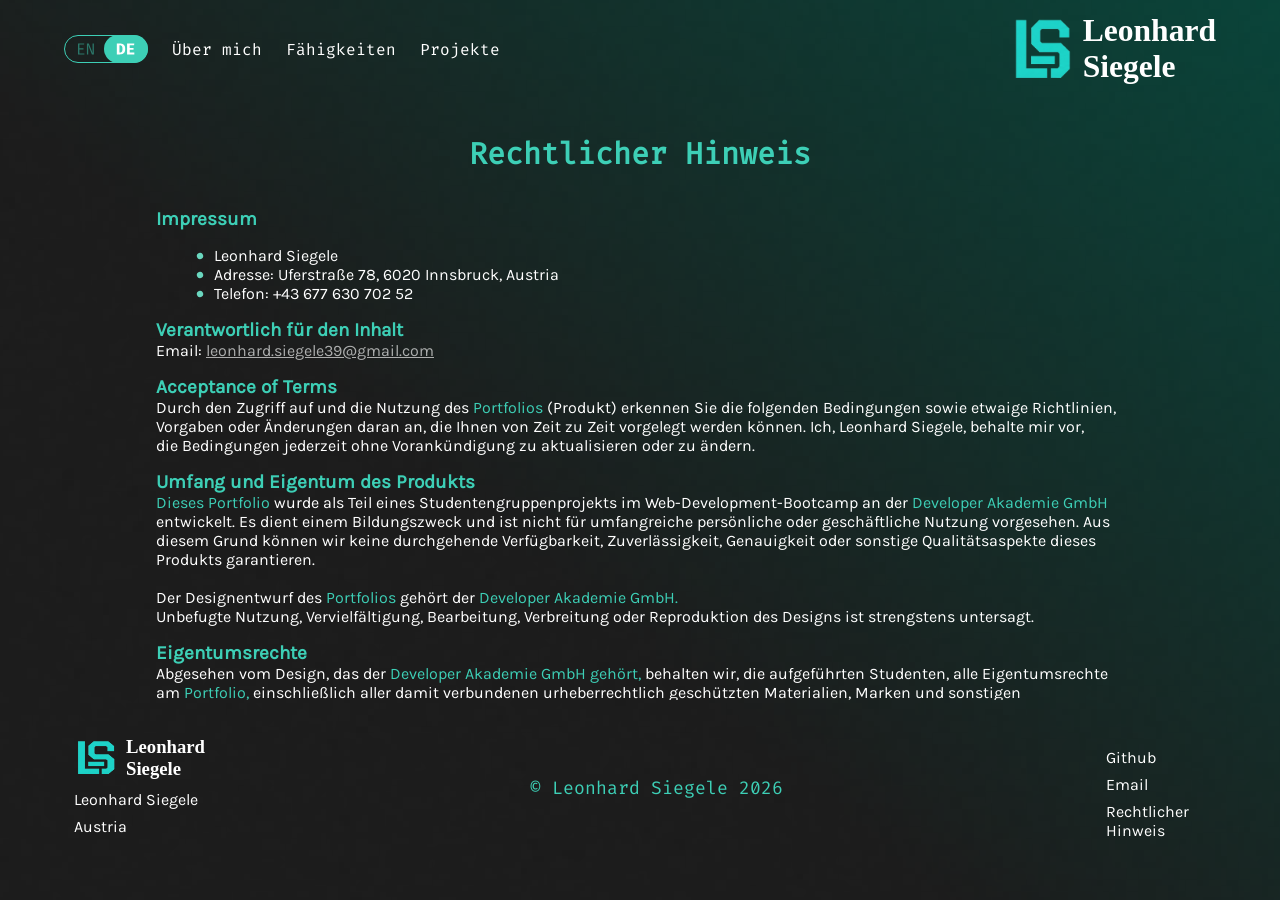
==== commit 6f180f93: "adjust hover-settings for Mobile" ====
--- a/legal-notice.html
+++ b/legal-notice.html
@@ -15,7 +15,7 @@
 <body onload="initBasic()">
     <header class="headfullsize">
         <div class="headcontent">
-            <div onclick="backToHome()" class="logoMobile"><img src="./img/final_filled.png">Leonhard Siegele</div>
+            <div onclick="backToHome()" class="logoMobile"><img src="./img/final_filled.png"></div>
             <div id="nav-icon1">
                 <span></span>
                 <span></span>
--- a/css/mainLegalNoticeText.css
+++ b/css/mainLegalNoticeText.css
@@ -68,6 +68,7 @@
 
 .impressumPhone p{
     color:white;
+    display:contents;
 }
 .impressumPhone li{
     color:white;
